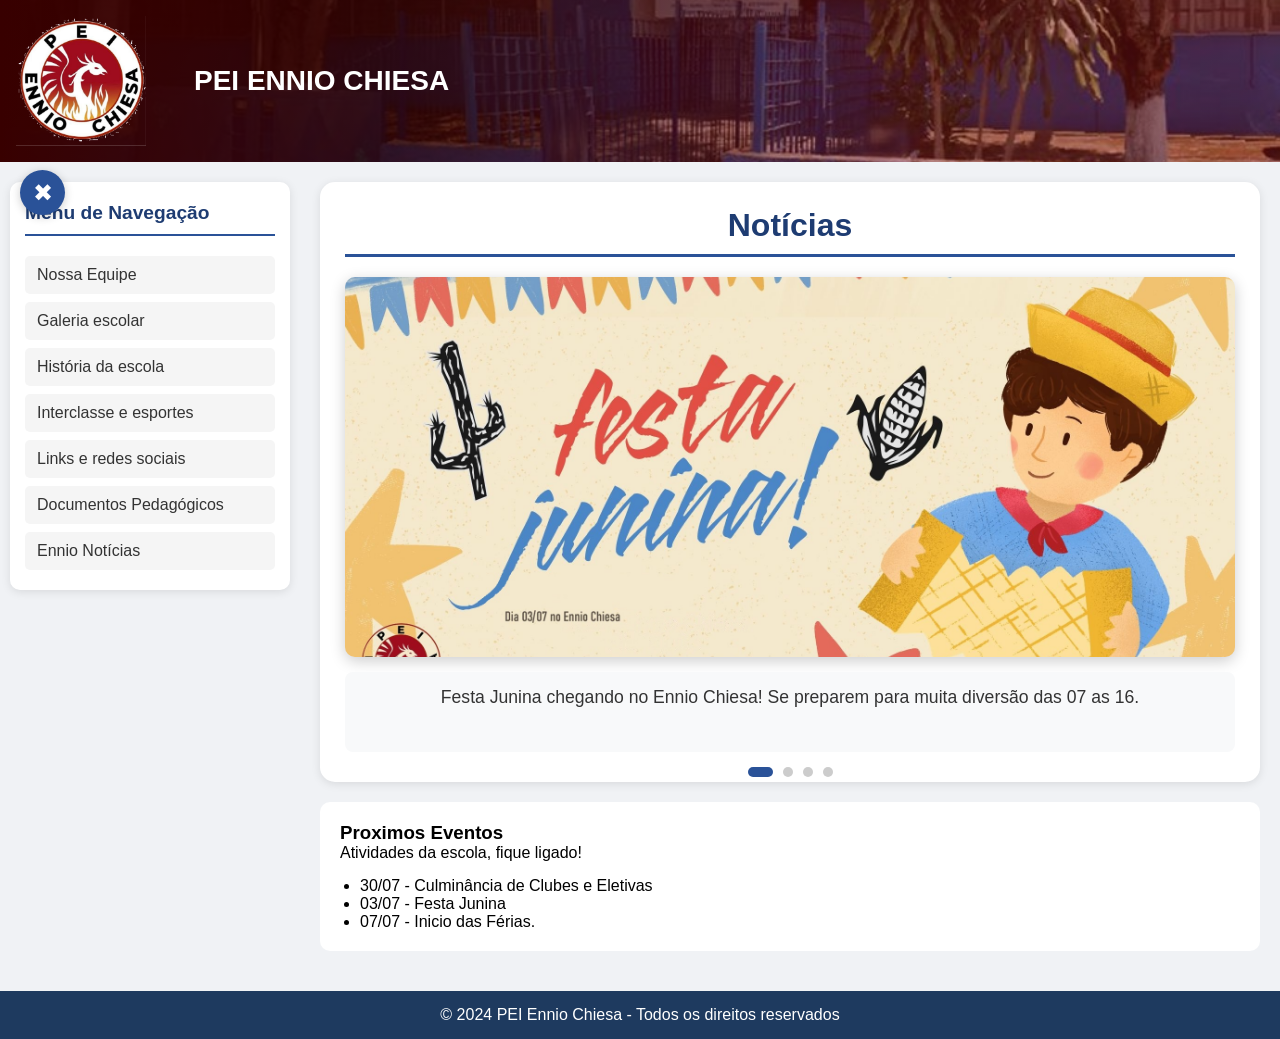
==== index.html @ d3afb18c "teste de logo" ====
<!DOCTYPE html>
<html lang="pt-br">
<head>
    <meta charset="UTF-8">
    <meta name="viewport" content="width=device-width, initial-scale=1.0">
    <title>Ennio Chiesa - Notícias</title>
    <link rel="shortcut icon" href="image/LogoEnnio.png" type="image/x-icon">
    <style>
        * {
            margin: 0;
            padding: 0;
            box-sizing: border-box;
        }

        body {
            font-family: Arial, sans-serif;
            background-color: #f0f2f5;
            overflow-x: hidden;
        }

        
        header {
            position: relative;
            background: url(image/escolafrontal.jpg) center/cover;
            color: white;
            padding: 1rem;
            display: flex;
            gap: 3rem;
            align-items: center;
        }

        header::before {
            content: '';
            position: absolute;
            top: 0;
            left: 0;
            width: 100%;
            height: 100%;
            background: linear-gradient(90deg, 
                                        rgb(56, 0, 0) 0%,
                                        rgba(51, 0, 0, 0.8) 30%, 
                                        rgba(133, 19, 19, 0.466) 70%); 
            pointer-events: none;
        }

        header > * {
            position: relative;
            z-index: 1;
        }

        .logo {
            width: 130px;
            height: 130px;
            object-fit: contain;
            cursor: pointer;
            transition: transform 0.3s ease;
        }

        .logo:hover {
            transform: scale(1.05);
        }

        .Title {
            font-size: 28px;
        }

        
        .sidebar-toggle {
            position: fixed;
            left: 20px;
            top: 170px;
            z-index: 1000;
            background: #2a5298;
            color: white;
            border: none;
            width: 45px;
            height: 45px;
            border-radius: 50%;
            cursor: pointer;
            font-size: 24px;
            display: flex;
            align-items: center;
            justify-content: center;
            transition: all 0.3s ease;
            box-shadow: 0 2px 10px rgba(0,0,0,0.2);
        }

        .sidebar-toggle:hover {
            background: #1e3c72;
            transform: scale(1.1);
        }

        
        .main-layout {
            display: flex;
            max-width: 1400px;
            margin: 0 auto;
            padding: 20px;
            gap: 30px;
            position: relative;
            transition: all 0.3s ease;
        }

        
        .sidebar-esquerda {
            width: 280px;
            flex-shrink: 0;
            position: sticky;
            top: 20px;
            align-self: flex-start;
            height: fit-content;
            background: white;
            border-radius: 10px;
            padding: 20px 15px 20px 15px;
            box-shadow: 0 2px 10px rgba(0,0,0,0.1);
            transition: all 0.3s ease;
            margin-left: -10px; /* JAMAIS mexa nisso pelo amor de satoshi */
        }

        
        .sidebar-esquerda.fechada {
            transform: translateX(-120%);
            opacity: 0;
            pointer-events: none;
        }

        .sidebar-esquerda h3 {
            color: #1e3c72;
            margin-bottom: 20px;
            padding-bottom: 10px;
            border-bottom: 2px solid #2a5298;
            text-align: left;
            font-size: 1.2rem;
        }

        .sidebar-esquerda nav {
            display: flex;
            flex-direction: column;
            gap: 8px;
        }

        .sidebar-esquerda a {
            color: #333;
            text-decoration: none;
            padding: 10px 12px;
            background: #f5f5f5;
            border-radius: 5px;
            transition: all 0.3s ease;
            display: flex;
            align-items: center;
            gap: 10px;
        }

        .sidebar-esquerda a:hover {
            background: #2a5298;
            color: white;
            transform: translateX(5px);
        }

        
        .conteudo-central {
            flex: 1;
            min-width: 0;
            transition: all 0.3s ease;
        }

        
        .sidebar-esquerda.fechada ~ .conteudo-central {
            max-width: 100%;
        }

        
        .noticias-carrossel {
            background: white;
            border-radius: 15px;
            padding: 25px;
            box-shadow: 0 2px 10px rgba(0,0,0,0.1);
            margin-bottom: 20px;
            min-height: 600px;
            max-height: 600px;
            display: flex;
            flex-direction: column;
        }

        .noticias-carrossel h2 {
            color: #1e3c72;
            text-align: center;
            font-size: 2rem;
            margin-bottom: 20px;
            border-bottom: 3px solid #2a5298;
            padding-bottom: 10px;
            flex-shrink: 0;
        }

        .carrossel-container {
            flex: 1;
            display: flex;
            flex-direction: column;
            text-align: center;
        }

        
        .carrossel-imagem {
            width: 100%;
            height: 380px !important;
            min-height: 380px !important;
            max-height: 380px !important;
            object-fit: cover !important;
            object-position: center !important;
            background-color: #1e3c72;
            border-radius: 10px;
            box-shadow: 0 4px 15px rgba(0,0,0,0.2);
            cursor: pointer;
            transition: opacity 0.3s ease, transform 0.3s ease;
            margin: 0 auto;
        }

        .carrossel-imagem:hover {
            transform: scale(1.02);
        }

        
        .carrossel-descricao {
            margin-top: 15px;
            font-size: 1.1rem;
            color: #333;
            line-height: 1.5;
            padding: 12px;
            background: #f8f9fa;
            border-radius: 8px;
            cursor: pointer;
            transition: opacity 0.3s ease, all 0.3s ease;
            min-height: 80px;
            max-height: 80px;
            overflow-y: auto;
            flex-shrink: 0;
        }

        .carrossel-descricao:hover {
            background: #e9ecef;
            transform: translateY(-2px);
        }

        
        .indicadores {
            margin-top: 15px;
            display: flex;
            justify-content: center;
            gap: 10px;
            flex-shrink: 0;
        }

        .indicador {
            width: 10px;
            height: 10px;
            border-radius: 50%;
            background: #ccc;
            cursor: pointer;
            transition: all 0.3s ease;
        }

        .indicador.ativo {
            background: #2a5298;
            width: 25px;
            border-radius: 5px;
        }

        
        .controles {
            margin-top: 15px;
            display: flex;
            justify-content: center;
            gap: 15px;
            flex-shrink: 0;
        }

        .controles button {
            padding: 8px 20px;
            background: #2a5298;
            color: white;
            border: none;
            border-radius: 5px;
            cursor: pointer;
            transition: all 0.3s ease;
        }

        .controles button:hover {
            background: #1e3c72;
            transform: scale(1.05);
        }

        .timer-info {
            margin-top: 10px;
            color: #666;
            font-size: 0.85rem;
            text-align: center;
            flex-shrink: 0;
        }

        /* RODAPÉ */
        footer {
            background: #1e3a5f;
            color: white;
            text-align: center;
            padding: 15px;
            margin-top: 20px;
        }

        
        .reopen-sidebar {
            position: fixed;
            left: 20px;
            top: 170px;
            z-index: 1000;
            background: #2a5298;
            color: white;
            border: none;
            width: 45px;
            height: 45px;
            border-radius: 50%;
            cursor: pointer;
            font-size: 24px;
            display: none;
            align-items: center;
            justify-content: center;
            transition: all 0.3s ease;
            box-shadow: 0 2px 10px rgba(0,0,0,0.2);
        }

        .reopen-sidebar:hover {
            background: #1e3c72;
            transform: scale(1.1);
        }

        .reopen-sidebar.visible {
            display: flex;
        }

        
        @media (max-width: 768px) {
            .main-layout {
                flex-direction: column;
                padding: 15px;
            }

            .sidebar-esquerda {
                position: static;
                width: 100%;
                margin-left: 0;
            }

            .sidebar-esquerda.fechada {
                transform: translateX(-100%);
                position: absolute;
            }

            .sidebar-toggle, .reopen-sidebar {
                top: 120px;
                left: 15px;
                width: 40px;
                height: 40px;
                font-size: 20px;
            }

            .noticias-carrossel {
                min-height: 500px;
                max-height: 500px;
            }

            .carrossel-imagem {
                height: 300px !important;
                min-height: 300px !important;
                max-height: 300px !important;
            }

            .carrossel-descricao {
                min-height: 70px;
                max-height: 70px;
                font-size: 0.9rem;
            }
        }

        @media (max-width: 480px) {
            .noticias-carrossel {
                min-height: 450px;
                max-height: 450px;
                padding: 15px;
            }

            .carrossel-imagem {
                height: 250px !important;
                min-height: 250px !important;
                max-height: 250px !important;
            }

            .carrossel-descricao {
                min-height: 60px;
                max-height: 60px;
                font-size: 0.85rem;
            }

            .Title {
                font-size: 20px;
            }

            .logo {
                width: 80px;
                height: 80px;
            }
        }
    </style>
</head>
<body>

    
    <header>
        <img src="image/LogoEnnio2.png" alt="Logo da Escola Ennio Chiesa" class="logo" id="logo">
        <h1 class="Title">PEI ENNIO CHIESA</h1>
    </header>

    
    <button class="sidebar-toggle" id="sidebarToggle" title="Fechar Menu">✖</button>
    <button class="reopen-sidebar" id="reopenSidebar" title="Abrir Menu">☰</button>

    
    <div class="main-layout">

        
        <aside class="sidebar-esquerda" id="sidebar">
            <h3> Menu de Navegação</h3>
            <nav>
                <a href="Equipe.html"> Nossa Equipe</a>
                <a href="galeria.html"> Galeria escolar</a>
                <a href="historia.html"> História da escola</a>
                <a href="interclasse.html"> Interclasse e esportes</a>
                <a href="links.html"> Links e redes sociais</a>
                <a href="documentos.html"> Documentos Pedagógicos</a>
                <a href="ennio-noticias.html"> Ennio Notícias </a>
            </nav>
        </aside>

        
        <main class="conteudo-central">
            <div class="noticias-carrossel">
                <h2> Notícias</h2>

                <div class="carrossel-container">
                    <img id="noticiaImagem" class="carrossel-imagem" src="" alt="Notícia">
                    <div id="noticiaDescricao" class="carrossel-descricao"></div>
                    
                    <div class="indicadores" id="indicadores"></div>
                    
                    
                    
                    
                </div>
            </div>

            
            <div style="background: white; border-radius: 10px; padding: 20px;">
                <h3> Proximos Eventos</h3>
                <p>Atividades da escola, fique ligado!</p>
                <ul style="margin-top: 15px; margin-left: 20px;">
                    <li> 30/07 - Culminância de Clubes e Eletivas</li>
                    <li> 03/07 - Festa Junina</li>
                    <li> 07/07 - Inicio das Férias.</li>
                </ul>
            </div>
        </main>
    </div>

    <footer>
        <p>&copy; 2024 PEI Ennio Chiesa - Todos os direitos reservados</p>
    </footer>

    <script>
        // NOTÍCIAS
       const noticias = [
    {
        imagem: "image/reportagem1.jpg",
        descricao: "Festa Junina chegando no Ennio Chiesa! Se preparem para muita diversão das 07 as 16.",
        noticiaId: 2   // ← ID da notícia na página ennio-noticias.html
    },
    {
        imagem: "image/galinhateste.jpg",
        descricao: "Broo",
        noticiaId: null
    },
    {
        imagem: "image/ratoteste.jpg",
        descricao: "Omaigaaaaaaaa",
        noticiaId: null
    },
    {
        imagem: "image/ornintorrincoteste.jpg",
        descricao: "niggers",
        noticiaId: null
    }
];

        let indiceAtual = 0;
        let intervalo;
        let tempoRestante = 5;
        let timerElement = document.getElementById('timer');

        // sidebar coisas
        const sidebar = document.getElementById('sidebar');
        const toggleBtn = document.getElementById('sidebarToggle');
        const reopenBtn = document.getElementById('reopenSidebar');

        // fechar sidebar
        function fecharSidebar() {
            sidebar.classList.add('fechada');
            toggleBtn.style.display = 'none';
            reopenBtn.classList.add('visible');
            
           
            localStorage.setItem('sidebarFechada', 'true');
        }

        // Abrir Sidebar
        function abrirSidebar() {
            sidebar.classList.remove('fechada');
            toggleBtn.style.display = 'flex';
            reopenBtn.classList.remove('visible');
            
            
            localStorage.setItem('sidebarFechada', 'false');
        }

       
        toggleBtn.addEventListener('click', fecharSidebar);
        reopenBtn.addEventListener('click', abrirSidebar);

      
        const sidebarFechada = localStorage.getItem('sidebarFechada');
        if (sidebarFechada === 'true') {
            fecharSidebar();
        } else {
            abrirSidebar();
        }

        // logo coisas
        const logo = document.getElementById('logo');
        logo.addEventListener('click', function() {
            window.location.href = 'index.html';
        });

        
        function atualizarNoticia() {
            const noticia = noticias[indiceAtual];
            const imagemElement = document.getElementById('noticiaImagem');
            const descricaoElement = document.getElementById('noticiaDescricao');
            
            
            imagemElement.style.opacity = '0';
            descricaoElement.style.opacity = '0';
            
            setTimeout(() => {
                imagemElement.src = noticia.imagem;
                descricaoElement.innerHTML = noticia.descricao;
                
              
                imagemElement.style.opacity = '1';
                descricaoElement.style.opacity = '1';
            }, 300);
            
            atualizarIndicadores();
            tempoRestante = 5;
            if (timerElement) timerElement.textContent = tempoRestante;
        }
        
        function atualizarIndicadores() {
            const indicadoresDiv = document.getElementById('indicadores');
            indicadoresDiv.innerHTML = '';
            
            noticias.forEach((_, index) => {
                const indicador = document.createElement('div');
                indicador.className = 'indicador';
                if (index === indiceAtual) indicador.classList.add('ativo');
                indicador.onclick = () => irParaNoticia(index);
                indicadoresDiv.appendChild(indicador);
            });
        }
        
        function irParaNoticia(index) {
            indiceAtual = index;
            atualizarNoticia();
            resetarTimer();
        }
        
        function proximaNoticia() {
            indiceAtual = (indiceAtual + 1) % noticias.length;
            atualizarNoticia();
            resetarTimer();
        }
        
        function noticiaAnterior() {
            indiceAtual = (indiceAtual - 1 + noticias.length) % noticias.length;
            atualizarNoticia();
            resetarTimer();
        }
        
        function resetarTimer() {
            clearInterval(intervalo);
            tempoRestante = 5;
            if (timerElement) timerElement.textContent = tempoRestante;
            iniciarTimer();
        }
        
        function iniciarTimer() {
            intervalo = setInterval(() => {
                tempoRestante--;
                if (timerElement) timerElement.textContent = tempoRestante;
                
                if (tempoRestante <= 0) {
                    proximaNoticia();
                }
            }, 1000);
        }
        
       
       document.getElementById('noticiaImagem').addEventListener('click', function() {
    const noticia = noticias[indiceAtual];
    if (!noticia.noticiaId) return;
    sessionStorage.setItem('abrirNoticiaId', noticia.noticiaId);
    window.location.href = 'ennio-noticias.html';
});

document.getElementById('noticiaDescricao').addEventListener('click', function() {
    const noticia = noticias[indiceAtual];
    if (!noticia.noticiaId) return;
    sessionStorage.setItem('abrirNoticiaId', noticia.noticiaId);
    window.location.href = 'ennio-noticias.html';
});
        
       
        atualizarIndicadores();
        atualizarNoticia();
        iniciarTimer();

      
        window.addEventListener('scroll', function() {
            const scrollTop = window.pageYOffset || document.documentElement.scrollTop;
            const toggleBtn = document.querySelector('.sidebar-toggle');
            const reopenBtn = document.querySelector('.reopen-sidebar');
            
            if (toggleBtn) {
                toggleBtn.style.top = Math.max(170 - scrollTop, 20) + 'px';
            }
            if (reopenBtn) {
                reopenBtn.style.top = Math.max(170 - scrollTop, 20) + 'px';
            }
        });
    </script>
</body>
</html>
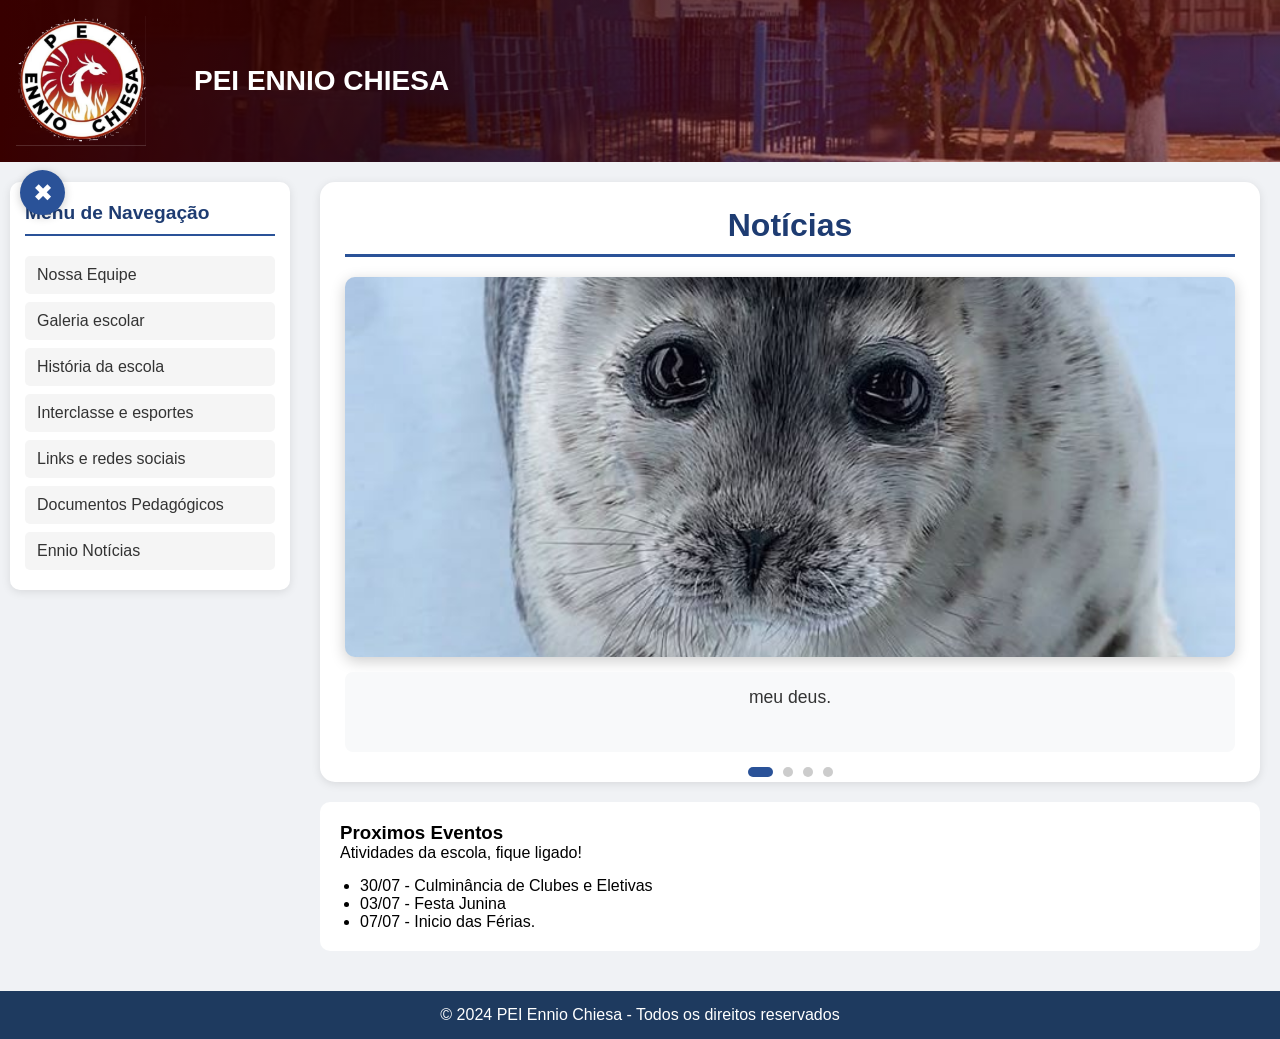
==== commit e96b43ca: "Merge branch 'main' of https://github.com/Capuzado/Ennio-Codes-Segundo" ====
--- a/index.html
+++ b/index.html
@@ -473,185 +473,144 @@
         <p>&copy; 2024 PEI Ennio Chiesa - Todos os direitos reservados</p>
     </footer>
 
-    <script>
-        // NOTÍCIAS
-       const noticias = [
-    {
-        imagem: "image/reportagem1.jpg",
-        descricao: "Festa Junina chegando no Ennio Chiesa! Se preparem para muita diversão das 07 as 16.",
-        noticiaId: 2   // ← ID da notícia na página ennio-noticias.html
-    },
-    {
-        imagem: "image/galinhateste.jpg",
-        descricao: "Broo",
-        noticiaId: null
-    },
-    {
-        imagem: "image/ratoteste.jpg",
-        descricao: "Omaigaaaaaaaa",
-        noticiaId: null
-    },
-    {
-        imagem: "image/ornintorrincoteste.jpg",
-        descricao: "niggers",
-        noticiaId: null
+<script>
+   
+    
+    const noticias = [
+        {
+            imagem: "image/focateste.jpg",
+            descricao: "meu deus.",
+            link: "https://www.exemplo.com/noticia1"
+        },
+        {
+            imagem: "image/galinhateste.jpg",
+            descricao: "broo",
+            link: "https://www.exemplo.com/noticia2"
+        },
+        {
+            imagem: "image/ratoteste.jpg",
+            descricao: "omaigaaaaaaaa",
+            link: "https://www.exemplo.com/noticia3"
+        },
+         {
+            imagem: "image/ornintorrincoteste.jpg",
+            descricao: "aoba",
+            link: "https://www.exemplo.com/noticia4"
+        },
+        
+       
+    ];
+    
+
+    
+    let indiceAtual = 0;
+    let intervalo;
+    let tempoRestante = 25;
+    let timerElement = document.getElementById('timer');
+    
+    function atualizarNoticia() {
+        const noticia = noticias[indiceAtual];
+        const imagemElement = document.getElementById('noticiaImagem');
+        const descricaoElement = document.getElementById('noticiaDescricao');
+        
+        // Aplicar fade out
+        imagemElement.style.opacity = '0';
+        descricaoElement.style.opacity = '0';
+        
+        setTimeout(() => {
+            imagemElement.src = noticia.imagem;
+            descricaoElement.innerHTML = noticia.descricao;
+            
+            // Aplicar fade in
+            imagemElement.style.opacity = '1';
+            descricaoElement.style.opacity = '1';
+        }, 300);
+        
+        // Atualizar indicadores
+        atualizarIndicadores();
+        
+        // Resetar timer
+        tempoRestante = 5;
+        if (timerElement) timerElement.textContent = tempoRestante;
     }
-];
-
-        let indiceAtual = 0;
-        let intervalo;
-        let tempoRestante = 5;
-        let timerElement = document.getElementById('timer');
-
-        // sidebar coisas
-        const sidebar = document.getElementById('sidebar');
-        const toggleBtn = document.getElementById('sidebarToggle');
-        const reopenBtn = document.getElementById('reopenSidebar');
-
-        // fechar sidebar
-        function fecharSidebar() {
-            sidebar.classList.add('fechada');
-            toggleBtn.style.display = 'none';
-            reopenBtn.classList.add('visible');
+    
+    function atualizarIndicadores() {
+        const indicadoresDiv = document.getElementById('indicadores');
+        indicadoresDiv.innerHTML = '';
+        
+        noticias.forEach((_, index) => {
+            const indicador = document.createElement('div');
+            indicador.className = 'indicador';
+            if (index === indiceAtual) indicador.classList.add('ativo');
+            indicador.onclick = () => irParaNoticia(index);
+            indicadoresDiv.appendChild(indicador);
+        });
+    }
+    
+    function irParaNoticia(index) {
+        indiceAtual = index;
+        atualizarNoticia();
+        resetarTimer();
+    }
+    
+    function proximaNoticia() {
+        indiceAtual = (indiceAtual + 1) % noticias.length;
+        atualizarNoticia();
+        resetarTimer();
+    }
+    
+    function noticiaAnterior() {
+        indiceAtual = (indiceAtual - 1 + noticias.length) % noticias.length;
+        atualizarNoticia();
+        resetarTimer();
+    }
+    
+    function resetarTimer() {
+        clearInterval(intervalo);
+        tempoRestante = 5;
+        if (timerElement) timerElement.textContent = tempoRestante;
+        iniciarTimer();
+    }
+    
+    function iniciarTimer() {
+        intervalo = setInterval(() => {
+            tempoRestante--;
+            if (timerElement) timerElement.textContent = tempoRestante;
             
-           
-            localStorage.setItem('sidebarFechada', 'true');
-        }
-
-        // Abrir Sidebar
-        function abrirSidebar() {
-            sidebar.classList.remove('fechada');
-            toggleBtn.style.display = 'flex';
-            reopenBtn.classList.remove('visible');
-            
-            
-            localStorage.setItem('sidebarFechada', 'false');
-        }
-
-       
-        toggleBtn.addEventListener('click', fecharSidebar);
-        reopenBtn.addEventListener('click', abrirSidebar);
-
-      
-        const sidebarFechada = localStorage.getItem('sidebarFechada');
-        if (sidebarFechada === 'true') {
-            fecharSidebar();
-        } else {
-            abrirSidebar();
-        }
-
-        // logo coisas
-        const logo = document.getElementById('logo');
-        logo.addEventListener('click', function() {
-            window.location.href = 'index.html';
-        });
-
-        
-        function atualizarNoticia() {
-            const noticia = noticias[indiceAtual];
-            const imagemElement = document.getElementById('noticiaImagem');
-            const descricaoElement = document.getElementById('noticiaDescricao');
-            
-            
-            imagemElement.style.opacity = '0';
-            descricaoElement.style.opacity = '0';
-            
-            setTimeout(() => {
-                imagemElement.src = noticia.imagem;
-                descricaoElement.innerHTML = noticia.descricao;
-                
-              
-                imagemElement.style.opacity = '1';
-                descricaoElement.style.opacity = '1';
-            }, 300);
-            
-            atualizarIndicadores();
-            tempoRestante = 5;
-            if (timerElement) timerElement.textContent = tempoRestante;
-        }
-        
-        function atualizarIndicadores() {
-            const indicadoresDiv = document.getElementById('indicadores');
-            indicadoresDiv.innerHTML = '';
-            
-            noticias.forEach((_, index) => {
-                const indicador = document.createElement('div');
-                indicador.className = 'indicador';
-                if (index === indiceAtual) indicador.classList.add('ativo');
-                indicador.onclick = () => irParaNoticia(index);
-                indicadoresDiv.appendChild(indicador);
-            });
-        }
-        
-        function irParaNoticia(index) {
-            indiceAtual = index;
-            atualizarNoticia();
-            resetarTimer();
-        }
-        
-        function proximaNoticia() {
-            indiceAtual = (indiceAtual + 1) % noticias.length;
-            atualizarNoticia();
-            resetarTimer();
-        }
-        
-        function noticiaAnterior() {
-            indiceAtual = (indiceAtual - 1 + noticias.length) % noticias.length;
-            atualizarNoticia();
-            resetarTimer();
-        }
-        
-        function resetarTimer() {
-            clearInterval(intervalo);
-            tempoRestante = 5;
-            if (timerElement) timerElement.textContent = tempoRestante;
-            iniciarTimer();
-        }
-        
-        function iniciarTimer() {
-            intervalo = setInterval(() => {
-                tempoRestante--;
-                if (timerElement) timerElement.textContent = tempoRestante;
-                
-                if (tempoRestante <= 0) {
-                    proximaNoticia();
-                }
-            }, 1000);
-        }
-        
-       
-       document.getElementById('noticiaImagem').addEventListener('click', function() {
-    const noticia = noticias[indiceAtual];
-    if (!noticia.noticiaId) return;
-    sessionStorage.setItem('abrirNoticiaId', noticia.noticiaId);
-    window.location.href = 'ennio-noticias.html';
-});
-
-document.getElementById('noticiaDescricao').addEventListener('click', function() {
-    const noticia = noticias[indiceAtual];
-    if (!noticia.noticiaId) return;
-    sessionStorage.setItem('abrirNoticiaId', noticia.noticiaId);
-    window.location.href = 'ennio-noticias.html';
-});
-        
-       
-        atualizarIndicadores();
-        atualizarNoticia();
-        iniciarTimer();
-
-      
-        window.addEventListener('scroll', function() {
-            const scrollTop = window.pageYOffset || document.documentElement.scrollTop;
-            const toggleBtn = document.querySelector('.sidebar-toggle');
-            const reopenBtn = document.querySelector('.reopen-sidebar');
-            
-            if (toggleBtn) {
-                toggleBtn.style.top = Math.max(170 - scrollTop, 20) + 'px';
-            }
-            if (reopenBtn) {
-                reopenBtn.style.top = Math.max(170 - scrollTop, 20) + 'px';
-            }
-        });
-    </script>
-</body>
-</html>
+            if (tempoRestante <= 0) {
+                proximaNoticia();
+            }
+        }, 1000);
+    }
+    
+    // Evento de click
+    document.addEventListener('click', function(e) {
+        const imagem = document.getElementById('noticiaImagem');
+        const descricao = document.getElementById('noticiaDescricao');
+        
+        if (e.target === imagem || e.target === descricao || imagem.contains(e.target) || descricao.contains(e.target)) {
+            const link = noticias[indiceAtual].link;
+            if (link) {
+                window.open(link, '_blank');
+            }
+        }
+    });
+    
+    // Adicionar estilos de transição
+    const estilo = document.createElement('style');
+    estilo.textContent = `
+        #noticiaImagem, #noticiaDescricao {
+            transition: opacity 0.3s ease;
+            opacity: 1;
+        }
+        .carrossel-imagem, .carrossel-descricao {
+            cursor: pointer;
+        }
+    `;
+    document.head.appendChild(estilo);
+    
+    // Iniciar o carrossel
+    atualizarIndicadores();
+    atualizarNoticia();
+    iniciarTimer();
+</script>
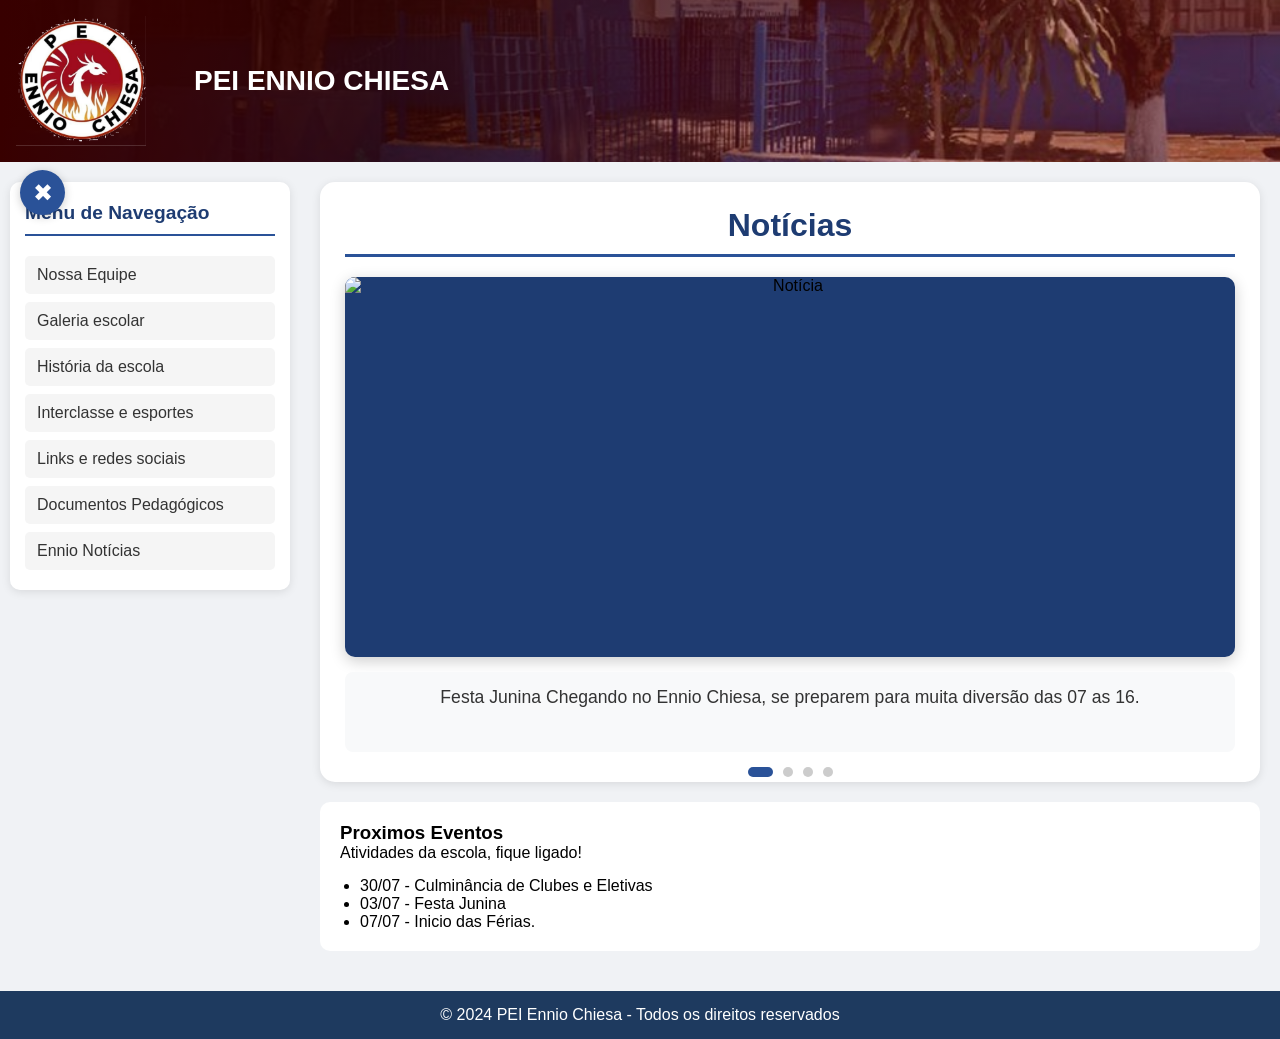
==== commit 83451463: "Novas adições" ====
--- a/index.html
+++ b/index.html
@@ -478,23 +478,23 @@
     
     const noticias = [
         {
-            imagem: "image/focateste.jpg",
-            descricao: "meu deus.",
+            imagem: "image/Reportagem1.jpg",
+            descricao: "Festa Junina Chegando no Ennio Chiesa, se preparem para muita diversão das 07 as 16.",
             link: "https://www.exemplo.com/noticia1"
         },
         {
-            imagem: "image/galinhateste.jpg",
-            descricao: "broo",
+            imagem: "image/LogoEnnio2.png",
+            descricao: "----",
             link: "https://www.exemplo.com/noticia2"
         },
         {
-            imagem: "image/ratoteste.jpg",
-            descricao: "omaigaaaaaaaa",
+            imagem: "image/LogoEnnio2.png",
+            descricao: "----",
             link: "https://www.exemplo.com/noticia3"
         },
          {
-            imagem: "image/ornintorrincoteste.jpg",
-            descricao: "aoba",
+            imagem: "image/LogoEnnio2.png",
+            descricao: "----",
             link: "https://www.exemplo.com/noticia4"
         },
         
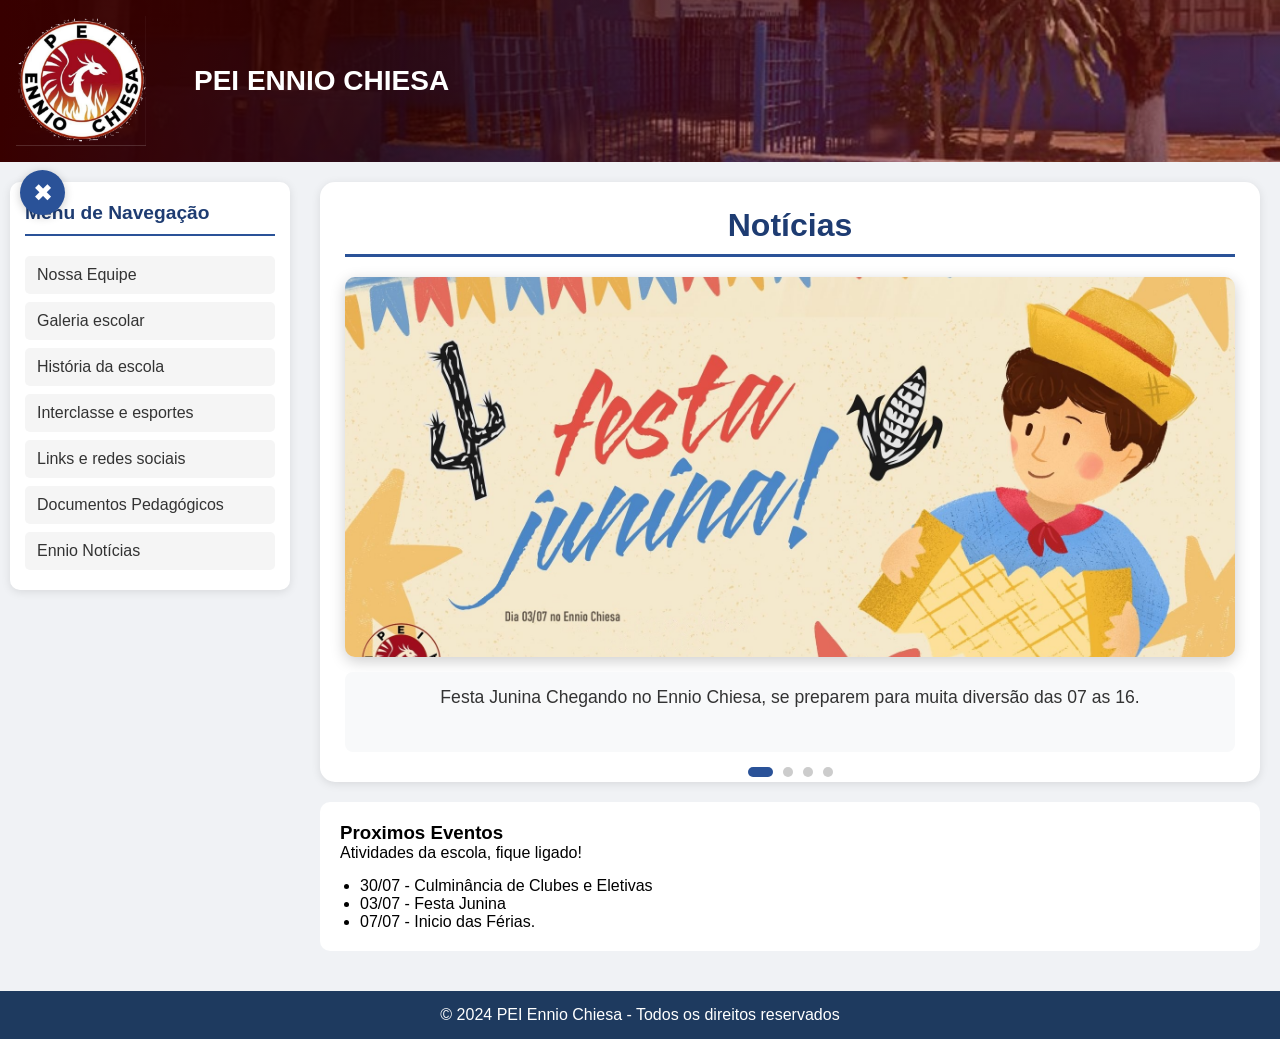
==== commit 809b46b9: "mudança minima" ====
--- a/index.html
+++ b/index.html
@@ -478,7 +478,7 @@
     
     const noticias = [
         {
-            imagem: "image/Reportagem1.jpg",
+            imagem: "image/reportagem1.jpg",
             descricao: "Festa Junina Chegando no Ennio Chiesa, se preparem para muita diversão das 07 as 16.",
             link: "https://www.exemplo.com/noticia1"
         },
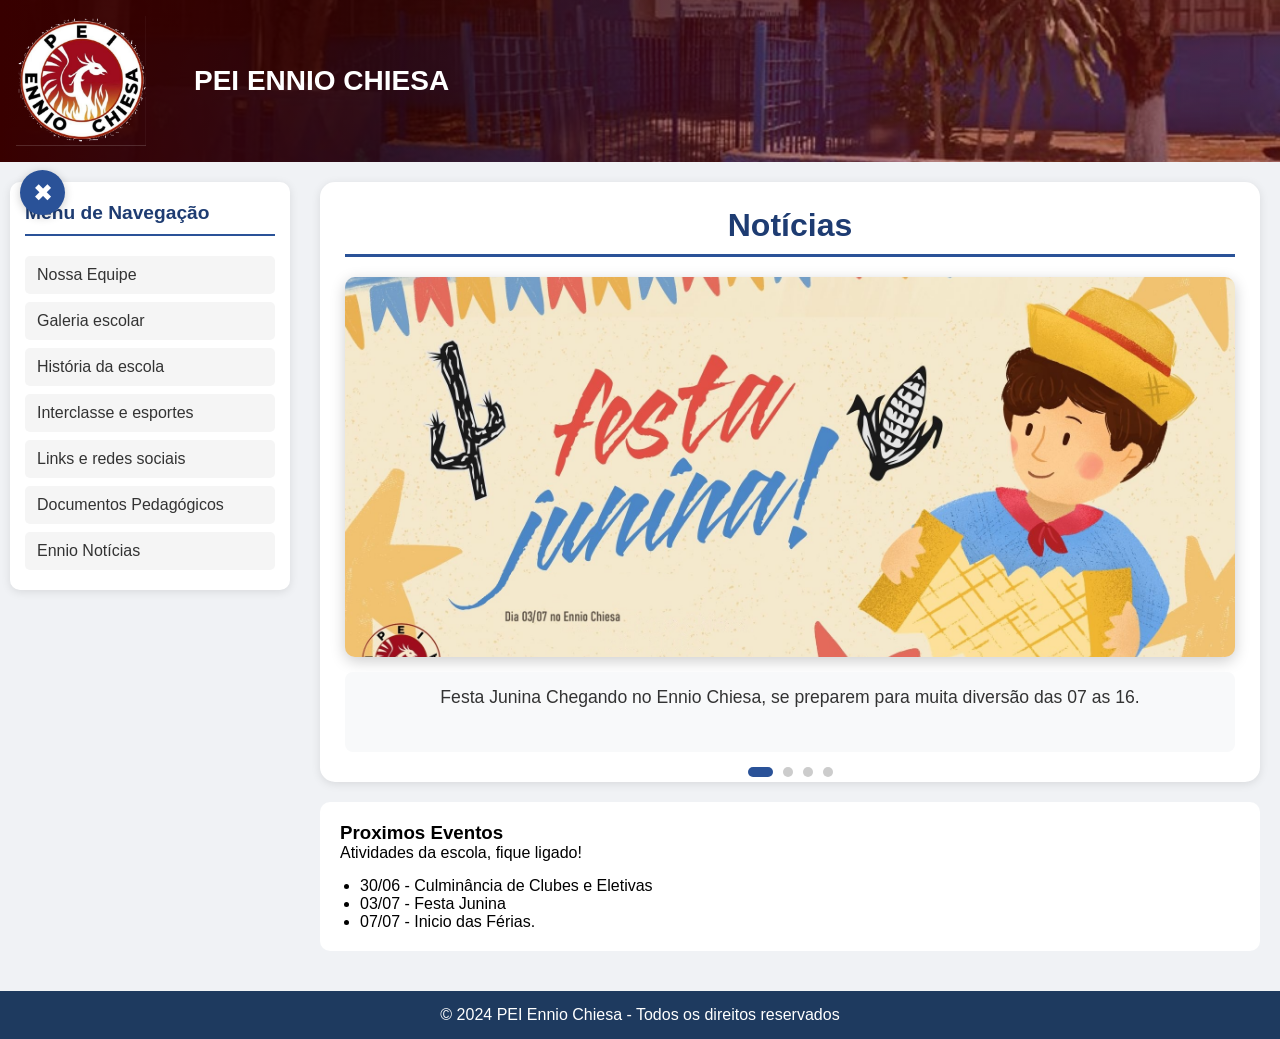
==== commit 1f73befe: "Update event date from 30/07 to 30/06" ====
--- a/index.html
+++ b/index.html
@@ -461,7 +461,7 @@
                 <h3> Proximos Eventos</h3>
                 <p>Atividades da escola, fique ligado!</p>
                 <ul style="margin-top: 15px; margin-left: 20px;">
-                    <li> 30/07 - Culminância de Clubes e Eletivas</li>
+                    <li> 30/06 - Culminância de Clubes e Eletivas</li>
                     <li> 03/07 - Festa Junina</li>
                     <li> 07/07 - Inicio das Férias.</li>
                 </ul>
